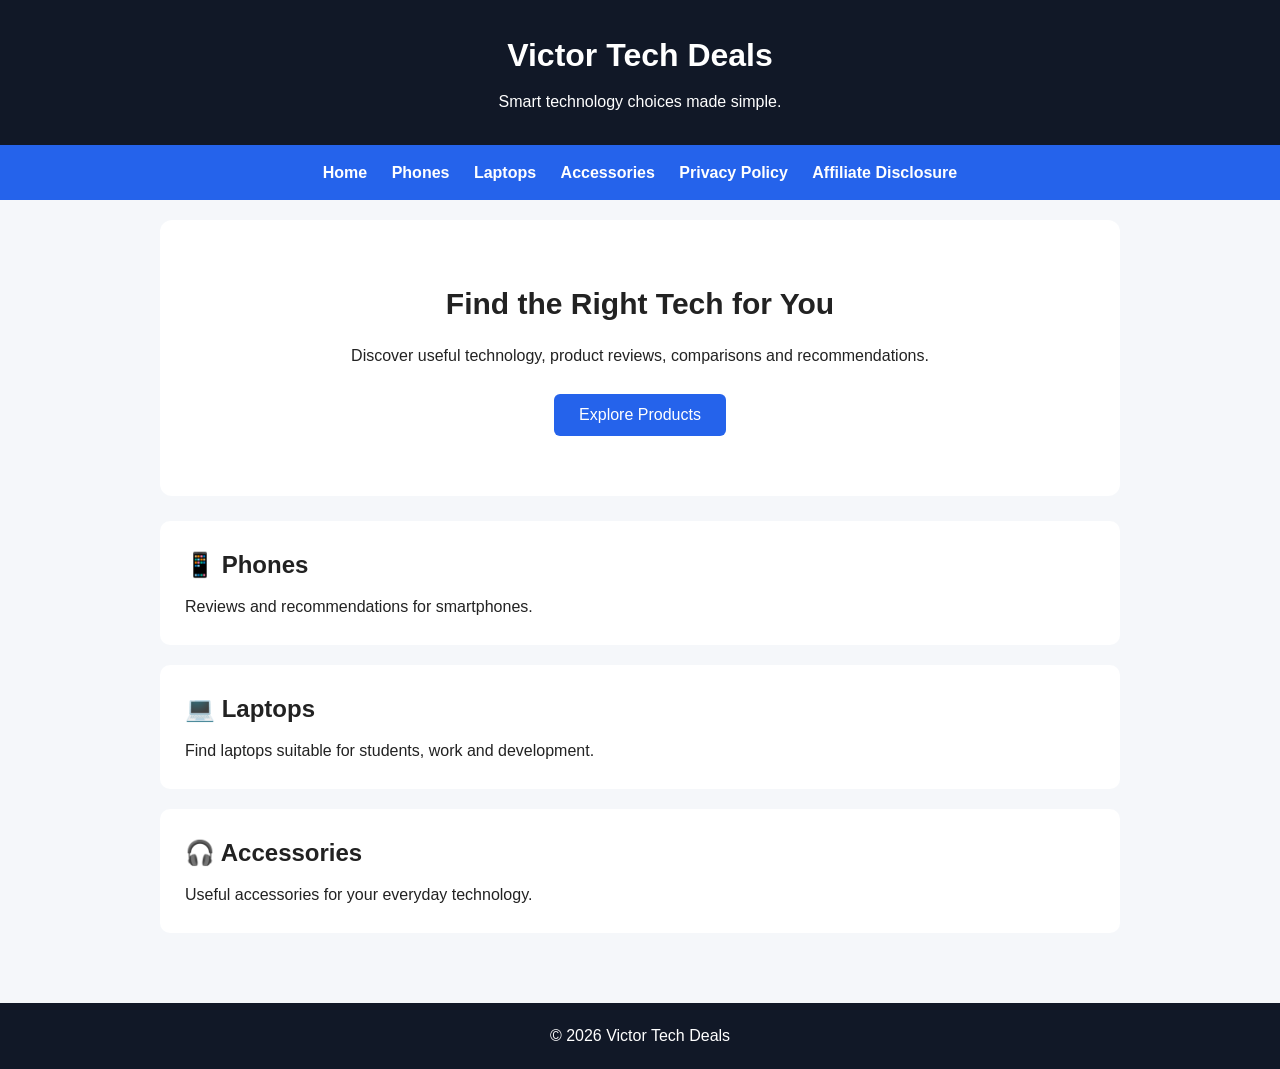
==== index.html @ 06a2a4da "Add files via upload" ====
<!DOCTYPE html>
<html lang="en">
<head>
    <meta charset="UTF-8">
    <meta name="viewport" content="width=device-width, initial-scale=1.0">

    <title>Victor Tech Deals</title>

    <link rel="stylesheet" href="style.css">
</head>

<body>

    <header>
        <h1>Victor Tech Deals</h1>
        <p>Smart technology choices made simple.</p>
    </header>

    <nav>
        <a href="index.html">Home</a>
        <a href="#phones">Phones</a>
        <a href="#laptops">Laptops</a>
        <a href="#accessories">Accessories</a>
        <a href="privacy.html">Privacy Policy</a>
        <a href="disclosure.html">Affiliate Disclosure</a>
    </nav>

    <main>

        <section class="hero">
            <h2>Find the Right Tech for You</h2>
            <p>
                Discover useful technology, product reviews,
                comparisons and recommendations.
            </p>

            <button>Explore Products</button>
        </section>

        <section id="phones">
            <h2>📱 Phones</h2>
            <p>Reviews and recommendations for smartphones.</p>
        </section>

        <section id="laptops">
            <h2>💻 Laptops</h2>
            <p>Find laptops suitable for students, work and development.</p>
        </section>

        <section id="accessories">
            <h2>🎧 Accessories</h2>
            <p>Useful accessories for your everyday technology.</p>
        </section>

    </main>

    <footer>
        <p>© 2026 Victor Tech Deals</p>
    </footer>

</body>
</html>
---- style.css ----
* {
    box-sizing: border-box;
    margin: 0;
    padding: 0;
}

body {
    font-family: Arial, sans-serif;
    background: #f5f7fa;
    color: #222;
    line-height: 1.6;
}

header {
    background: #111827;
    color: white;
    text-align: center;
    padding: 30px 15px;
}

header h1 {
    font-size: 32px;
    margin-bottom: 8px;
}

nav {
    background: #2563eb;
    padding: 15px;
    text-align: center;
}

nav a {
    color: white;
    text-decoration: none;
    margin: 0 10px;
    font-weight: bold;
}

nav a:hover {
    text-decoration: underline;
}

main {
    max-width: 1000px;
    margin: auto;
    padding: 20px;
}

.hero {
    background: white;
    text-align: center;
    padding: 60px 20px;
    margin-bottom: 25px;
    border-radius: 12px;
}

.hero h2 {
    font-size: 30px;
    margin-bottom: 15px;
}

.hero p {
    margin-bottom: 25px;
}

button {
    background: #2563eb;
    color: white;
    border: none;
    padding: 12px 25px;
    border-radius: 6px;
    cursor: pointer;
    font-size: 16px;
}

button:hover {
    background: #1d4ed8;
}

section:not(.hero) {
    background: white;
    padding: 25px;
    margin-bottom: 20px;
    border-radius: 10px;
}

section h2 {
    margin-bottom: 10px;
}

footer {
    background: #111827;
    color: white;
    text-align: center;
    padding: 20px;
    margin-top: 30px;
}

@media (max-width: 600px) {
    header h1 {
        font-size: 26px;
    }

    nav a {
        display: inline-block;
        margin: 5px;
    }

    .hero h2 {
        font-size: 24px;
    }
}
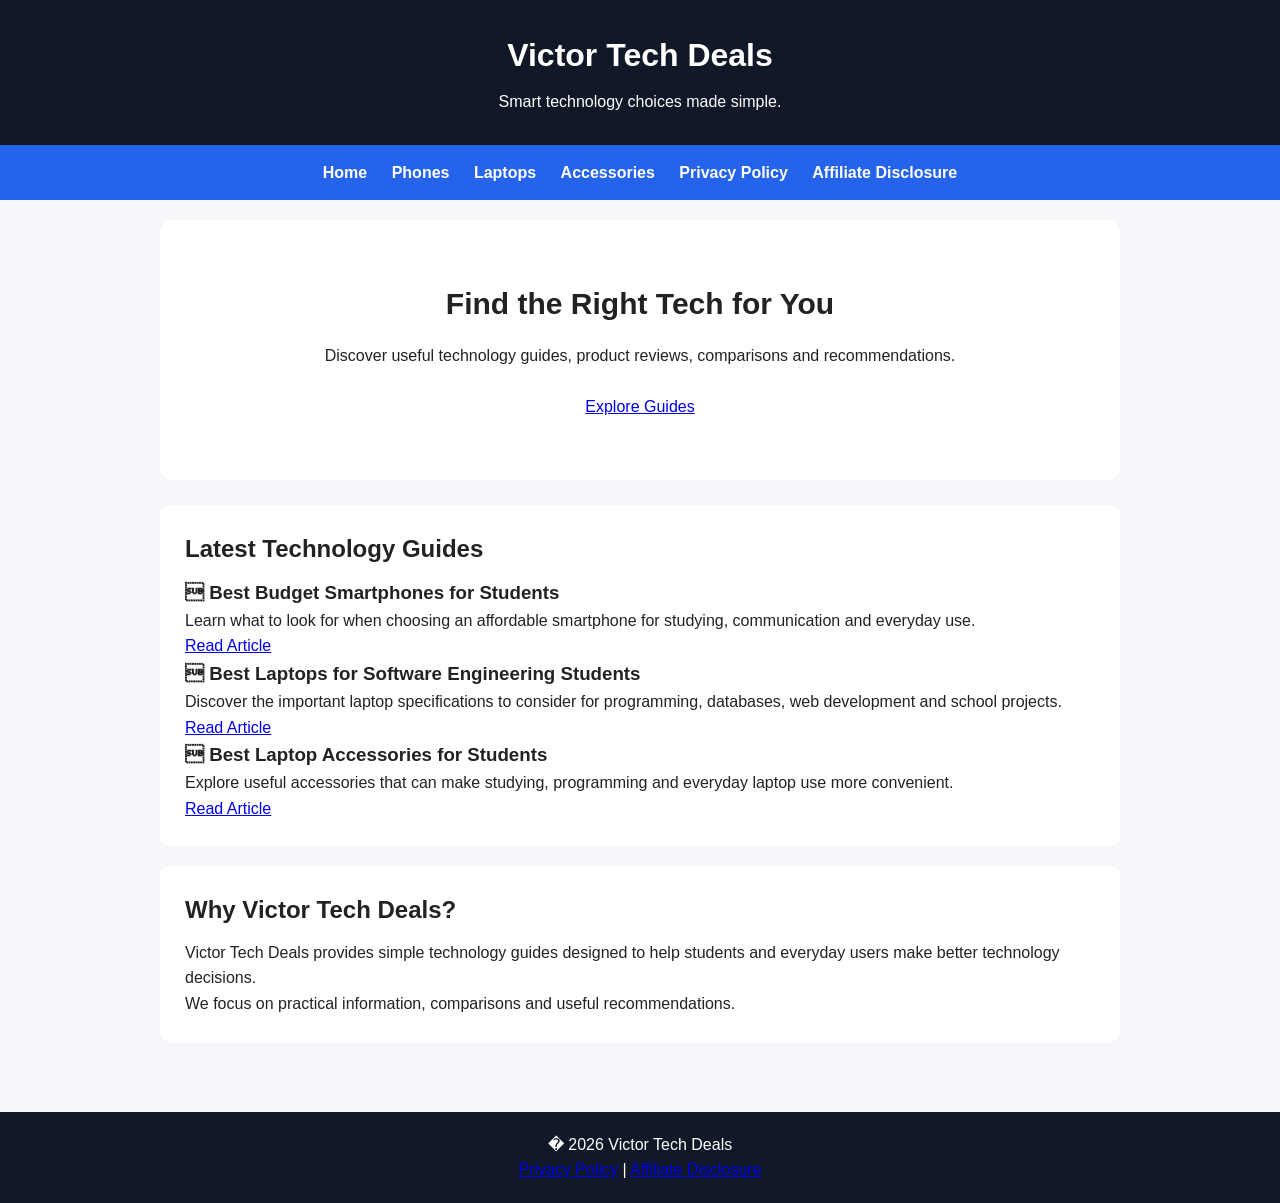
==== commit 083baff0: "Revise index.html for enhanced layout and content Updated the HTML structure and content for improve" ====
--- a/index.html
+++ b/index.html
@@ -4,59 +4,138 @@
     <meta charset="UTF-8">
     <meta name="viewport" content="width=device-width, initial-scale=1.0">
 
-    <title>Victor Tech Deals</title>
+    <title>Victor Tech Deals | Smart Technology Choices</title>
 
     <link rel="stylesheet" href="style.css">
 </head>
 
 <body>
 
-    <header>
-        <h1>Victor Tech Deals</h1>
-        <p>Smart technology choices made simple.</p>
-    </header>
+<header>
+    <h1>Victor Tech Deals</h1>
+    <p>Smart technology choices made simple.</p>
+</header>
 
-    <nav>
-        <a href="index.html">Home</a>
-        <a href="#phones">Phones</a>
-        <a href="#laptops">Laptops</a>
-        <a href="#accessories">Accessories</a>
-        <a href="privacy.html">Privacy Policy</a>
+<nav>
+    <a href="index.html">Home</a>
+    <a href="#phones">Phones</a>
+    <a href="#laptops">Laptops</a>
+    <a href="#accessories">Accessories</a>
+    <a href="privacy.html">Privacy Policy</a>
+    <a href="disclosure.html">Affiliate Disclosure</a>
+</nav>
+
+<main>
+
+    <!-- Welcome Section -->
+    <section class="hero">
+        <h2>Find the Right Tech for You</h2>
+
+        <p>
+            Discover useful technology guides, product reviews,
+            comparisons and recommendations.
+        </p>
+
+        <a href="#articles" class="button">
+            Explore Guides
+        </a>
+    </section>
+
+
+    <!-- Articles -->
+    <section id="articles">
+
+        <h2>Latest Technology Guides</h2>
+
+        <div class="articles">
+
+            <!-- Smartphone Article -->
+            <article class="card" id="phones">
+
+                <h3> Best Budget Smartphones for Students</h3>
+
+                <p>
+                    Learn what to look for when choosing an affordable
+                    smartphone for studying, communication and everyday use.
+                </p>
+
+                <a href="budget-smartphones.html" class="button">
+                    Read Article
+                </a>
+
+            </article>
+
+
+            <!-- Laptop Article -->
+            <article class="card" id="laptops">
+
+                <h3> Best Laptops for Software Engineering Students</h3>
+
+                <p>
+                    Discover the important laptop specifications to consider
+                    for programming, databases, web development and school
+                    projects.
+                </p>
+
+                <a href="best-laptops-software-engineering.html" class="button">
+                    Read Article
+                </a>
+
+            </article>
+
+
+            <!-- Accessories Article -->
+            <article class="card" id="accessories">
+
+                <h3> Best Laptop Accessories for Students</h3>
+
+                <p>
+                    Explore useful accessories that can make studying,
+                    programming and everyday laptop use more convenient.
+                </p>
+
+                <a href="best-laptop-accessories.html" class="button">
+                    Read Article
+                </a>
+
+            </article>
+
+        </div>
+
+    </section>
+
+
+    <!-- About -->
+    <section class="about">
+
+        <h2>Why Victor Tech Deals?</h2>
+
+        <p>
+            Victor Tech Deals provides simple technology guides designed
+            to help students and everyday users make better technology
+            decisions.
+        </p>
+
+        <p>
+            We focus on practical information, comparisons and useful
+            recommendations.
+        </p>
+
+    </section>
+
+</main>
+
+
+<footer>
+
+    <p>� 2026 Victor Tech Deals</p>
+
+    <p>
+        <a href="privacy.html">Privacy Policy</a> |
         <a href="disclosure.html">Affiliate Disclosure</a>
-    </nav>
+    </p>
 
-    <main>
-
-        <section class="hero">
-            <h2>Find the Right Tech for You</h2>
-            <p>
-                Discover useful technology, product reviews,
-                comparisons and recommendations.
-            </p>
-
-            <button>Explore Products</button>
-        </section>
-
-        <section id="phones">
-            <h2>📱 Phones</h2>
-            <p>Reviews and recommendations for smartphones.</p>
-        </section>
-
-        <section id="laptops">
-            <h2>💻 Laptops</h2>
-            <p>Find laptops suitable for students, work and development.</p>
-        </section>
-
-        <section id="accessories">
-            <h2>🎧 Accessories</h2>
-            <p>Useful accessories for your everyday technology.</p>
-        </section>
-
-    </main>
-
-    <footer>
-        <p>© 2026 Victor Tech Deals</p>
-    </footer>
+</footer>
 
 </body>
-</html>+</html>
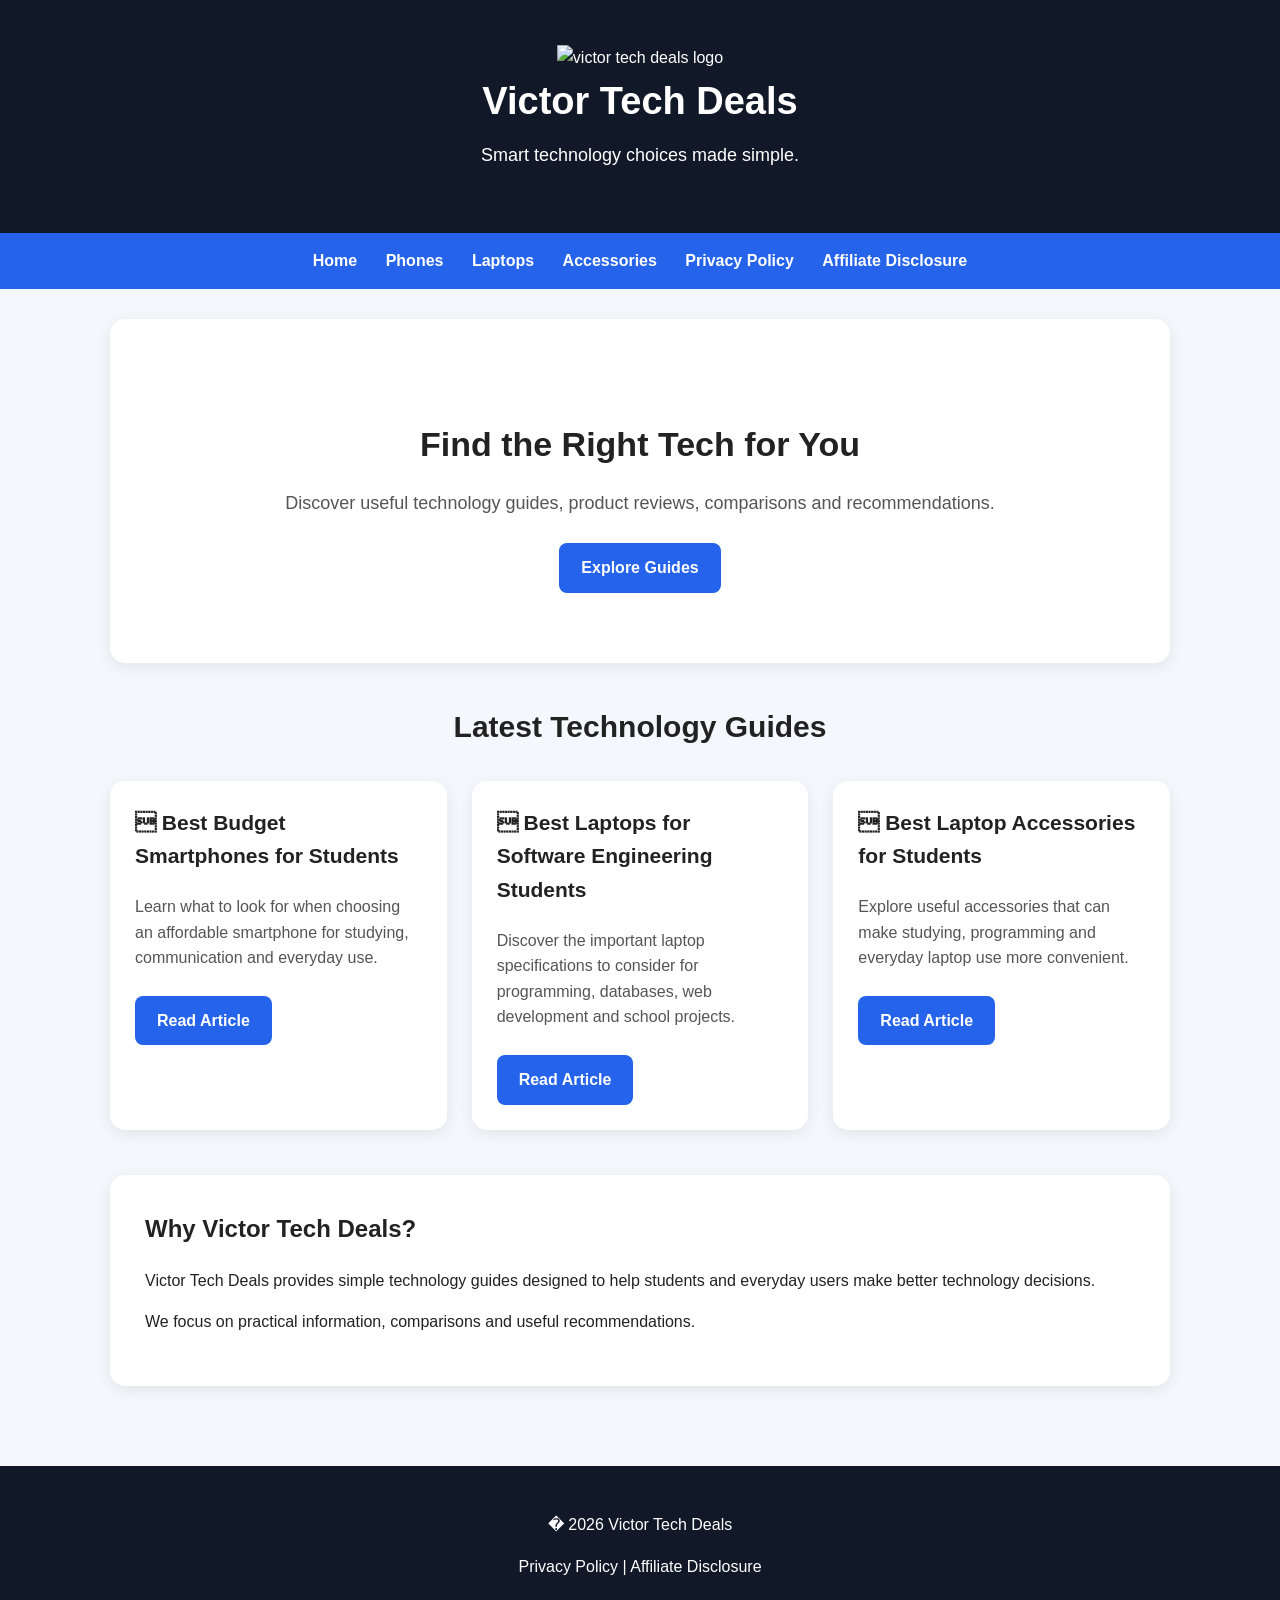
==== commit 15ae4739: "Add logo to header section Added logo to header and structured logo container." ====
--- a/index.html
+++ b/index.html
@@ -12,8 +12,13 @@
 <body>
 
 <header>
-    <h1>Victor Tech Deals</h1>
-    <p>Smart technology choices made simple.</p>
+   <div class="logo-container">
+       <img src="logo.png" alt="victor tech deals logo" class="logo">
+       <div>
+           <h1>Victor Tech Deals</h1>
+           <p>Smart technology choices made simple.</p>
+       </div>
+    
 </header>
 
 <nav>
--- a/style.css
+++ b/style.css
@@ -1,27 +1,37 @@
+/* ===== GENERAL ===== */
+
 * {
     box-sizing: border-box;
-    margin: 0;
-    padding: 0;
 }
 
 body {
+    margin: 0;
     font-family: Arial, sans-serif;
-    background: #f5f7fa;
+    background: #f4f7fb;
     color: #222;
     line-height: 1.6;
 }
+
+/* ===== HEADER ===== */
 
 header {
     background: #111827;
     color: white;
     text-align: center;
-    padding: 30px 15px;
+    padding: 45px 20px;
 }
 
 header h1 {
-    font-size: 32px;
-    margin-bottom: 8px;
+    margin: 0;
+    font-size: 38px;
 }
+
+header p {
+    margin-top: 10px;
+    font-size: 18px;
+}
+
+/* ===== NAVIGATION ===== */
 
 nav {
     background: #2563eb;
@@ -32,7 +42,7 @@
 nav a {
     color: white;
     text-decoration: none;
-    margin: 0 10px;
+    margin: 0 12px;
     font-weight: bold;
 }
 
@@ -40,73 +50,145 @@
     text-decoration: underline;
 }
 
+/* ===== MAIN ===== */
+
 main {
-    max-width: 1000px;
+    max-width: 1100px;
     margin: auto;
-    padding: 20px;
+    padding: 30px 20px;
 }
+
+/* ===== HERO ===== */
 
 .hero {
     background: white;
     text-align: center;
-    padding: 60px 20px;
-    margin-bottom: 25px;
-    border-radius: 12px;
+    padding: 70px 25px;
+    border-radius: 15px;
+    margin-bottom: 40px;
+    box-shadow: 0 4px 15px rgba(0,0,0,0.08);
 }
 
 .hero h2 {
-    font-size: 30px;
+    font-size: 34px;
     margin-bottom: 15px;
 }
 
 .hero p {
+    color: #555;
+    font-size: 18px;
     margin-bottom: 25px;
 }
 
-button {
+/* ===== BUTTON ===== */
+
+.button {
+    display: inline-block;
     background: #2563eb;
     color: white;
-    border: none;
-    padding: 12px 25px;
-    border-radius: 6px;
-    cursor: pointer;
-    font-size: 16px;
+    padding: 12px 22px;
+    border-radius: 8px;
+    text-decoration: none;
+    font-weight: bold;
 }
 
-button:hover {
+.button:hover {
     background: #1d4ed8;
 }
 
-section:not(.hero) {
+/* ===== ARTICLES ===== */
+
+#articles h2 {
+    text-align: center;
+    margin-bottom: 30px;
+    font-size: 30px;
+}
+
+.articles {
+    display: grid;
+    grid-template-columns: repeat(3, 1fr);
+    gap: 25px;
+}
+
+/* ===== CARDS ===== */
+
+.card {
     background: white;
     padding: 25px;
-    margin-bottom: 20px;
-    border-radius: 10px;
+    border-radius: 15px;
+    box-shadow: 0 4px 15px rgba(0,0,0,0.08);
+    transition: transform 0.2s;
 }
 
-section h2 {
-    margin-bottom: 10px;
+.card:hover {
+    transform: translateY(-5px);
 }
+
+.card h3 {
+    margin-top: 0;
+    font-size: 21px;
+}
+
+.card p {
+    color: #555;
+    margin-bottom: 25px;
+}
+
+/* ===== ABOUT ===== */
+
+.about {
+    background: white;
+    margin-top: 45px;
+    padding: 35px;
+    border-radius: 15px;
+    box-shadow: 0 4px 15px rgba(0,0,0,0.08);
+}
+
+.about h2 {
+    margin-top: 0;
+}
+
+/* ===== FOOTER ===== */
 
 footer {
     background: #111827;
     color: white;
     text-align: center;
-    padding: 20px;
-    margin-top: 30px;
+    padding: 30px 15px;
+    margin-top: 50px;
 }
 
-@media (max-width: 600px) {
+footer a {
+    color: white;
+    text-decoration: none;
+}
+
+/* ===== MOBILE ===== */
+
+@media (max-width: 800px) {
+
     header h1 {
-        font-size: 26px;
+        font-size: 30px;
     }
 
     nav a {
         display: inline-block;
-        margin: 5px;
+        margin: 6px 8px;
+    }
+
+    .articles {
+        grid-template-columns: 1fr;
+    }
+
+    .hero {
+        padding: 45px 20px;
     }
 
     .hero h2 {
-        font-size: 24px;
+        font-size: 27px;
     }
-}+
+    main {
+        padding: 20px 15px;
+    }
+}
